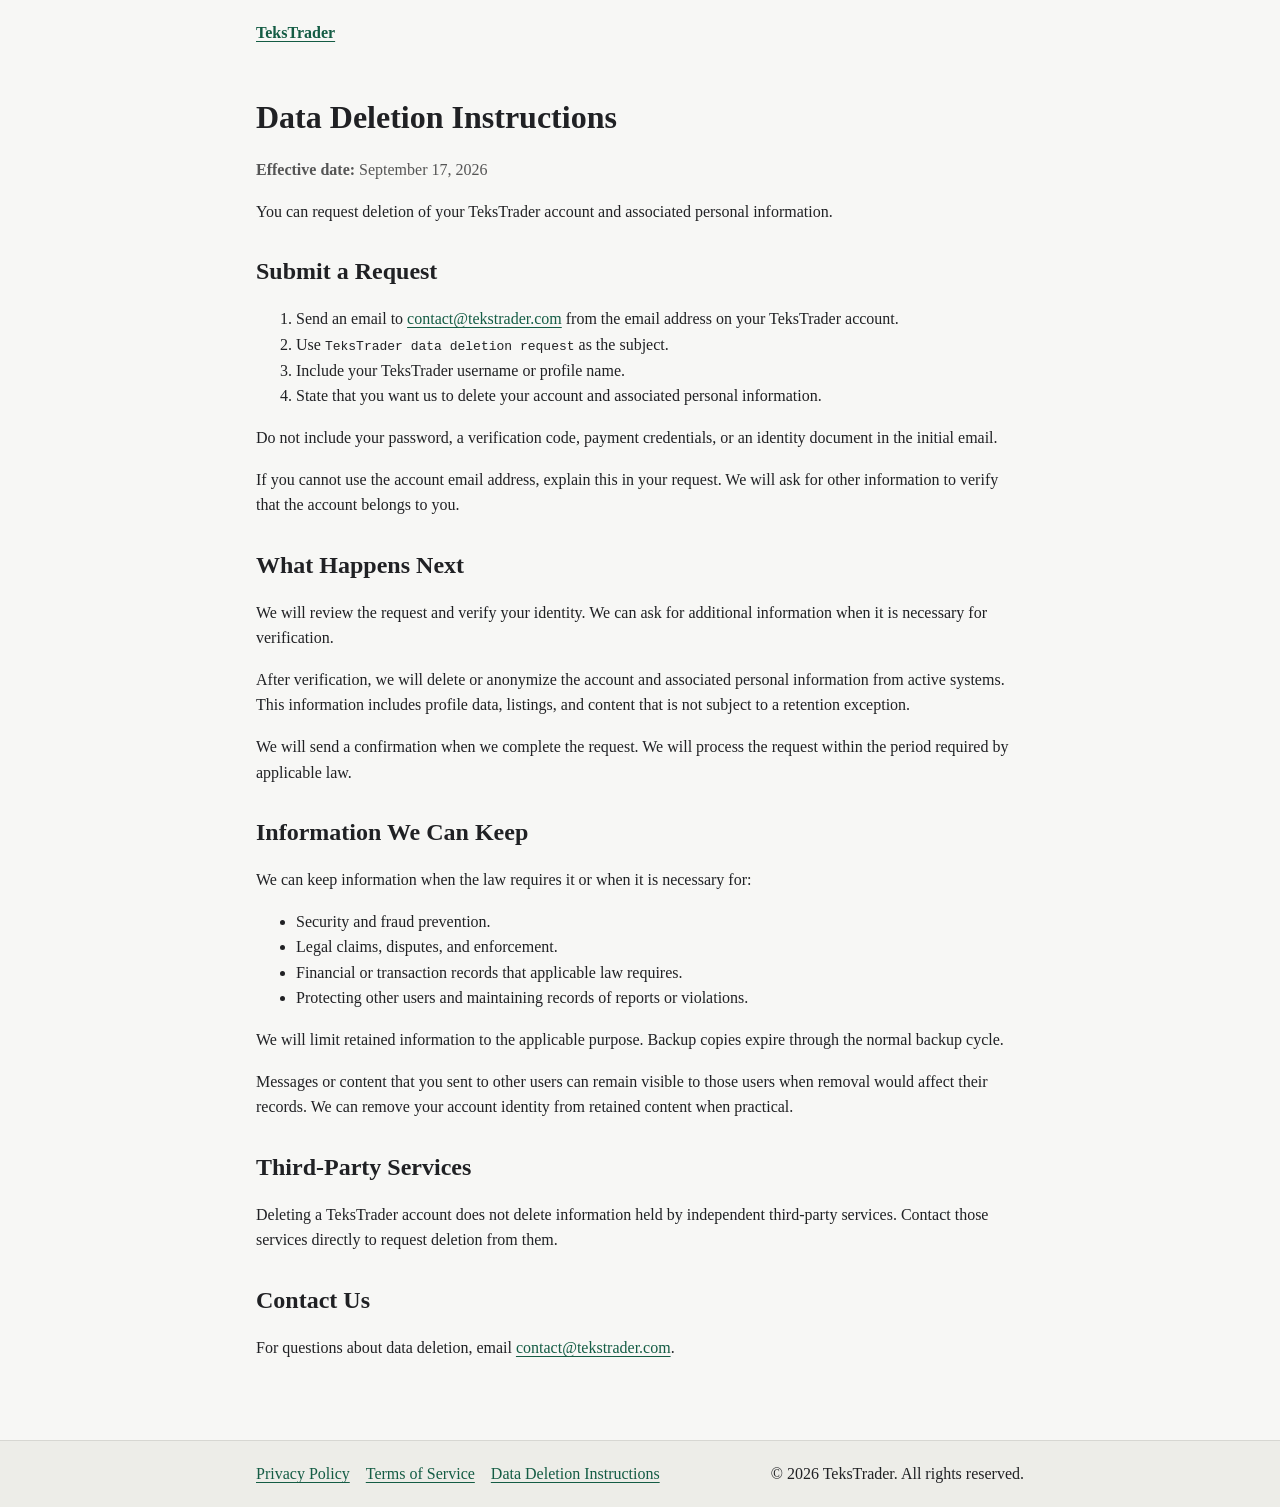
==== docs/data-deletion.html @ e6456889 "feat: add public legal pages" ====
<!doctype html>
<html lang="en">
<head>
  <meta charset="utf-8">
  <meta name="viewport" content="width=device-width, initial-scale=1">
  <title>Data Deletion Instructions | TeksTrader</title>
  <link rel="stylesheet" href="assets/site.css">
</head>
<body>
  <header class="site-header">
    <a class="site-name" href="index.html">TeksTrader</a>
  </header>
  <main class="legal-content">
    <h1>Data Deletion Instructions</h1>
    <p class="effective-date"><strong>Effective date:</strong> September 17, 2026</p>

    <p>You can request deletion of your TeksTrader account and associated personal information.</p>

    <h2>Submit a Request</h2>

    <ol>
      <li>Send an email to <a href="mailto:contact@tekstrader.com">contact@tekstrader.com</a> from the email address on your TeksTrader account.</li>
      <li>Use <code>TeksTrader data deletion request</code> as the subject.</li>
      <li>Include your TeksTrader username or profile name.</li>
      <li>State that you want us to delete your account and associated personal information.</li>
    </ol>

    <p>Do not include your password, a verification code, payment credentials, or an identity document in the initial email.</p>

    <p>If you cannot use the account email address, explain this in your request. We will ask for other information to verify that the account belongs to you.</p>

    <h2>What Happens Next</h2>

    <p>We will review the request and verify your identity. We can ask for additional information when it is necessary for verification.</p>

    <p>After verification, we will delete or anonymize the account and associated personal information from active systems. This information includes profile data, listings, and content that is not subject to a retention exception.</p>

    <p>We will send a confirmation when we complete the request. We will process the request within the period required by applicable law.</p>

    <h2>Information We Can Keep</h2>

    <p>We can keep information when the law requires it or when it is necessary for:</p>

    <ul>
      <li>Security and fraud prevention.</li>
      <li>Legal claims, disputes, and enforcement.</li>
      <li>Financial or transaction records that applicable law requires.</li>
      <li>Protecting other users and maintaining records of reports or violations.</li>
    </ul>

    <p>We will limit retained information to the applicable purpose. Backup copies expire through the normal backup cycle.</p>

    <p>Messages or content that you sent to other users can remain visible to those users when removal would affect their records. We can remove your account identity from retained content when practical.</p>

    <h2>Third-Party Services</h2>

    <p>Deleting a TeksTrader account does not delete information held by independent third-party services. Contact those services directly to request deletion from them.</p>

    <h2>Contact Us</h2>

    <p>For questions about data deletion, email <a href="mailto:contact@tekstrader.com">contact@tekstrader.com</a>.</p>
  </main>
  <footer class="site-footer">
    <div class="site-footer__inner">
      <nav aria-label="Legal">
        <a href="privacy.html">Privacy Policy</a>
        <a href="terms.html">Terms of Service</a>
        <a href="data-deletion.html">Data Deletion Instructions</a>
      </nav>
      <p>&copy; 2026 TeksTrader. All rights reserved.</p>
    </div>
  </footer>
</body>
</html>
---- docs/assets/site.css ----
:root {
  color-scheme: light;
  font-family: Georgia, "Times New Roman", serif;
  line-height: 1.6;
  color: #202124;
  background: #f7f7f5;
}

* {
  box-sizing: border-box;
}

body {
  min-height: 100vh;
  margin: 0;
  display: grid;
  grid-template-columns: minmax(0, 1fr);
  grid-template-rows: auto 1fr auto;
}

a {
  color: #145c44;
  text-decoration-thickness: 0.08em;
  text-underline-offset: 0.16em;
}

a:focus-visible {
  outline: 3px solid #b64b2a;
  outline-offset: 3px;
}

.site-header,
.legal-content,
.site-footer__inner {
  width: min(100% - 2rem, 48rem);
  margin-inline: auto;
}

.site-header {
  grid-row: 1;
  padding-block: 1.25rem 0;
}

.site-name {
  font-weight: 700;
}

.home-content {
  grid-row: 2;
  align-self: center;
  text-align: center;
  padding: 3rem 1rem;
}

.legal-content {
  grid-row: 2;
  padding-block: 2rem 4rem;
  overflow-wrap: anywhere;
}

.legal-content h1 {
  line-height: 1.15;
}

.legal-content h2 {
  margin-top: 2rem;
  line-height: 1.25;
}

.effective-date {
  color: #555;
}

.site-footer {
  grid-row: 3;
  border-top: 1px solid #d7d7d2;
  background: #edede8;
}

.site-footer__inner {
  display: flex;
  justify-content: space-between;
  gap: 1rem 2rem;
  padding-block: 1.25rem;
}

.site-footer nav {
  display: flex;
  flex-wrap: wrap;
  gap: 0.5rem 1rem;
}

.site-footer p {
  margin: 0;
}

.github-corner {
  position: fixed;
  top: 0;
  right: 0;
  color: #fff;
}

.github-corner svg {
  display: block;
  width: 80px;
  height: 80px;
  fill: #151513;
}

.octo-arm {
  transform-origin: 130px 106px;
}

.github-corner:hover .octo-arm {
  animation: octocat-wave 560ms ease-in-out;
}

@keyframes octocat-wave {
  0%, 100% { transform: rotate(0); }
  20%, 60% { transform: rotate(-25deg); }
  40%, 80% { transform: rotate(10deg); }
}

@media (max-width: 40rem) {
  .home-content h1 {
    font-size: 1.5em;
  }

  .legal-content h2 {
    font-size: 1.25em;
  }

  .site-footer__inner {
    flex-direction: column;
  }
}

@media (prefers-reduced-motion: reduce) {
  .github-corner:hover .octo-arm {
    animation: none;
  }
}
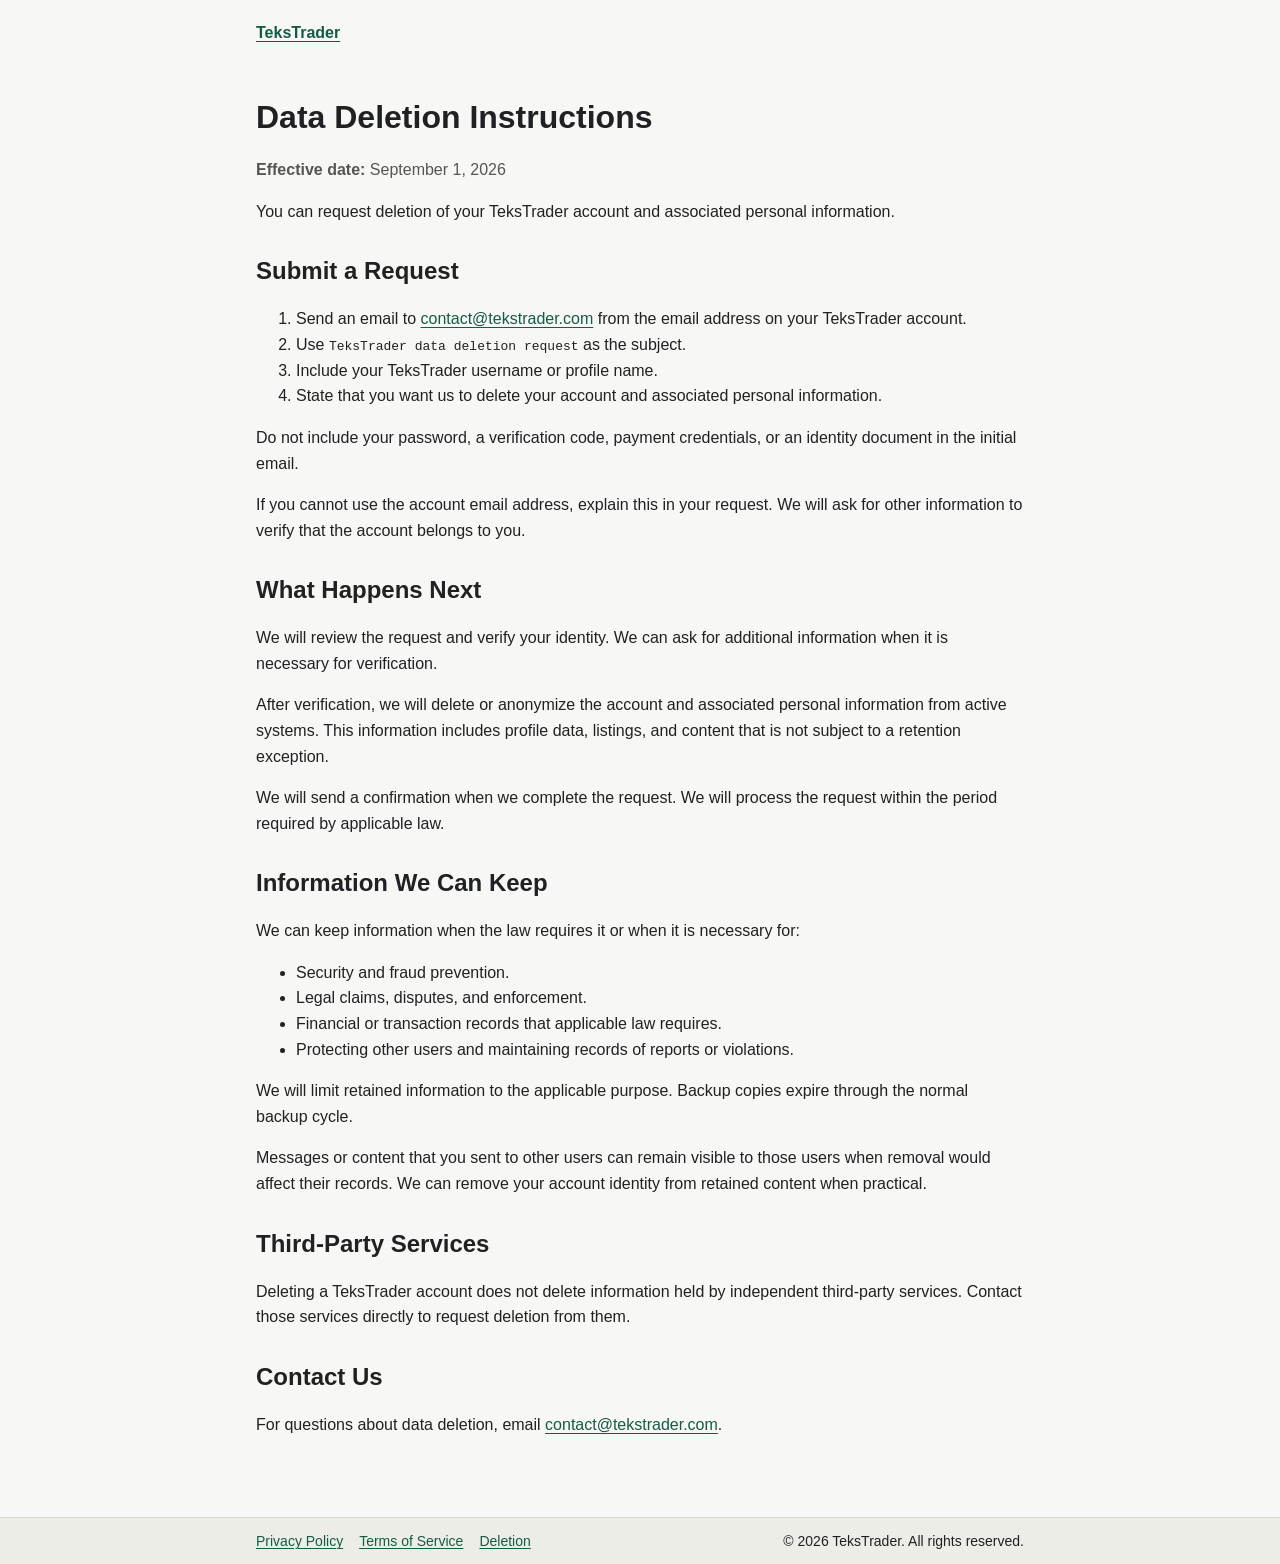
==== commit a8f7e5d1: "refine legal page presentation" ====
--- a/docs/data-deletion.html
+++ b/docs/data-deletion.html
@@ -12,7 +12,7 @@
   </header>
   <main class="legal-content">
     <h1>Data Deletion Instructions</h1>
-    <p class="effective-date"><strong>Effective date:</strong> September 17, 2026</p>
+    <p class="effective-date"><strong>Effective date:</strong> September 1, 2026</p>
 
     <p>You can request deletion of your TeksTrader account and associated personal information.</p>
 
@@ -65,7 +65,7 @@
       <nav aria-label="Legal">
         <a href="privacy.html">Privacy Policy</a>
         <a href="terms.html">Terms of Service</a>
-        <a href="data-deletion.html">Data Deletion Instructions</a>
+        <a href="data-deletion.html">Deletion</a>
       </nav>
       <p>&copy; 2026 TeksTrader. All rights reserved.</p>
     </div>
--- a/docs/assets/site.css
+++ b/docs/assets/site.css
@@ -1,6 +1,6 @@
 :root {
   color-scheme: light;
-  font-family: Georgia, "Times New Roman", serif;
+  font-family: "Segoe UI", Helvetica, sans-serif;
   line-height: 1.6;
   color: #202124;
   background: #f7f7f5;
@@ -81,7 +81,8 @@
   display: flex;
   justify-content: space-between;
   gap: 1rem 2rem;
-  padding-block: 1.25rem;
+  padding-block: 0.75rem;
+  font-size: 0.875rem;
 }
 
 .site-footer nav {
